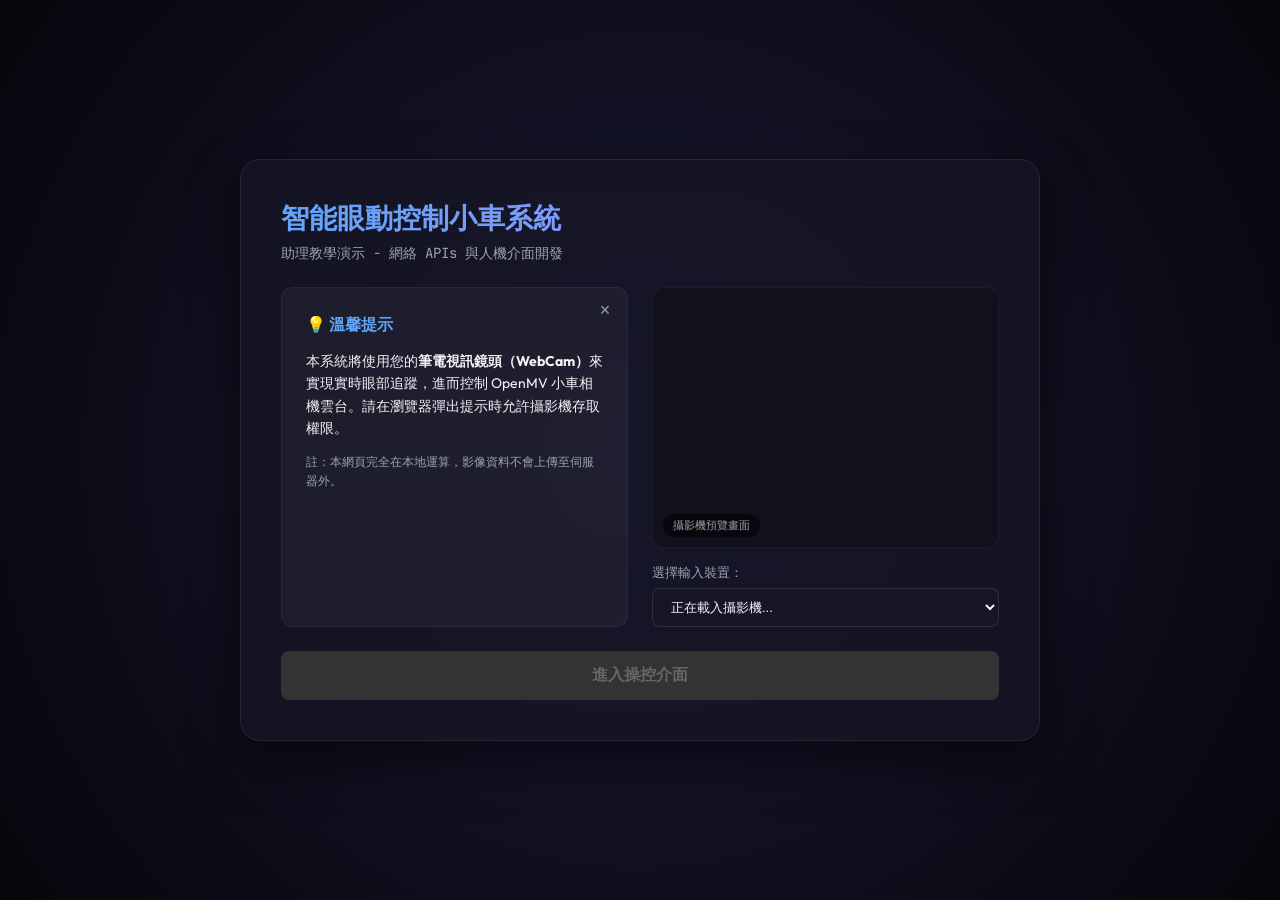
==== static/index.html @ 194fccb5 "Initial commit: eyetrack-openmv" ====
<!DOCTYPE html>
<html lang="zh-TW">
<head>
  <meta charset="utf-8" />
  <meta name="viewport" content="width=device-width, initial-scale=1.0, viewport-fit=cover" />
  <title>OpenMV 小車眼動與遙控介面</title>
  <link rel="preconnect" href="https://fonts.googleapis.com" />
  <link rel="preconnect" href="https://fonts.gstatic.com" crossorigin />
  <link href="https://fonts.googleapis.com/css2?family=Outfit:wght@300;400;500;600;700&family=JetBrains+Mono:wght@400;500&display=swap" rel="stylesheet" />
  <link rel="stylesheet" href="/static/styles.css?v=car" />
</head>
<body>

  <!-- 1. 溫馨提示與 Webcam 設定頁面 (隱式校準第 1 階段) -->
  <div id="welcome-screen" class="welcome-overlay">
    <div class="welcome-card">
      <div class="welcome-header">
        <h2>智能眼動控制小車系統</h2>
        <p class="subtitle">助理教學演示 - 網絡 APIs 與人機介面開發</p>
      </div>

      <div class="welcome-body">
        <!-- 溫馨提示區 -->
        <div class="welcome-info-box" id="tip-box">
          <button id="btn-close-tip" class="stealth-close" title="關閉提示">×</button>
          <h3>💡 溫馨提示</h3>
          <p>本系統將使用您的<strong>筆電視訊鏡頭（WebCam）</strong>來實現實時眼部追蹤，進而控制 OpenMV 小車相機雲台。請在瀏覽器彈出提示時允許攝影機存取權限。</p>
          <p class="hint">註：本網頁完全在本地運算，影像資料不會上傳至伺服器外。</p>
        </div>

        <!-- Google Meet 風格的 Webcam 設定與預覽 -->
        <div class="webcam-config-panel">
          <div class="webcam-preview-container">
            <video id="webcam-preview" autoplay playsinline muted></video>
            <canvas id="capture-canvas" width="640" height="480" hidden></canvas>
            <div class="webcam-preview-overlay">
              <span>攝影機預覽畫面</span>
            </div>
          </div>
          <div class="webcam-controls">
            <label for="camera-select">選擇輸入裝置：</label>
            <select id="camera-select" class="custom-select">
              <option value="">正在載入攝影機...</option>
            </select>
          </div>
        </div>
      </div>

      <div class="welcome-footer">
        <button id="btn-enter-system" class="btn-primary-glow" disabled>進入操控介面</button>
      </div>
    </div>
  </div>

  <!-- 2. 主操控畫面 (隱式校準第 2 階段 + 小車遙控) -->
  <div id="main-container" class="main-layout hidden">
    
    <!-- 中央主畫面：OpenMV 影像串流與左右控制區 -->
    <div class="central-view">
      <img id="openmv-feed" src="/video_feed" alt="OpenMV 影像串流" />
      <div id="feed-fallback" class="feed-placeholder">
        <svg viewBox="0 0 24 24" width="48" height="48" fill="none" stroke="currentColor" stroke-width="1.5">
          <path d="M23 19a2 2 0 0 1-2 2H3a2 2 0 0 1-2-2V8a2 2 0 0 1 2-2h4l2-3h6l2 3h4a2 2 0 0 1 2 2z"/>
          <circle cx="12" cy="13" r="4"/>
        </svg>
        <span>正在等待開發板影像串流 (192.168.50.200) ...</span>
      </div>

      <!-- 曝光聚焦中心標記 (注視 3 秒對焦) -->
      <div id="focus-reticle" class="focus-marker hidden"></div>

      <!-- 左側眼動觸發區域 (15% 寬度) -->
      <div id="left-trigger-zone" class="gaze-zone left">
        <div class="zone-overlay-text">左看鏡頭左轉</div>
      </div>

      <!-- 右側眼動觸發區域 (15% 寬度) -->
      <div id="right-trigger-zone" class="gaze-zone right">
        <div class="zone-overlay-text">右看鏡頭右轉</div>
      </div>
    </div>

    <!-- 浮動教學與控制面板 (隱式校準點 3-9) -->

    <!-- [點 3] 左上：眼動設定面板 -->
    <div id="widget-top-left" class="floating-widget top-left">
      <button class="widget-close" data-point-idx="2">×</button>
      <h4>⚙️ 眼動設定</h4>
      <div class="widget-content">
        <label class="switch-container">
          <input type="checkbox" id="chk-show-cursor" checked />
          <span class="switch-label">顯示眼動游標</span>
        </label>
        <label class="switch-container">
          <input type="checkbox" id="chk-simulate-mouse" />
          <span class="switch-label">使用滑鼠模擬眼動</span>
        </label>
      </div>
    </div>

    <!-- [點 4] 右上：操作教學說明 -->
    <div id="widget-top-right" class="floating-widget top-right">
      <button class="widget-close" data-point-idx="3">×</button>
      <h4>⌨️ 小車手動操控說明</h4>
      <div class="widget-content">
        <p>請使用鍵盤進行移動控制：</p>
        <ul>
          <li><strong>W / S</strong> : 前進 / 後退</li>
          <li><strong>A / D</strong> : 左自轉 / 右自轉</li>
          <li><strong>Shift (按住)</strong> : 加速衝刺 (0.4 &rarr; 0.8)</li>
          <li>放開按鍵即自動煞車停止</li>
        </ul>
      </div>
    </div>

    <!-- [點 5] 左下：開發板連線狀態 -->
    <div id="widget-bottom-left" class="floating-widget bottom-left">
      <button class="widget-close" data-point-idx="4">×</button>
      <h4>📡 開發板連線狀態</h4>
      <div class="widget-content status-line">
        <span class="status-indicator offline" id="board-indicator"></span>
        <span id="board-status-text">連線檢查中...</span>
      </div>
    </div>

    <!-- [點 6] 右下：系統控制日誌 -->
    <div id="widget-bottom-right" class="floating-widget bottom-right">
      <button class="widget-close" data-point-idx="5">×</button>
      <h4>📋 系統控制日誌</h4>
      <div class="widget-content">
        <div class="log-console" id="log-box">載入日誌中...</div>
      </div>
    </div>

    <!-- [點 7] 左中：左轉觸發提示 -->
    <div id="widget-mid-left" class="floating-widget mid-left text-bubble">
      <button class="widget-close" data-point-idx="6">×</button>
      <div class="bubble-text">💡 提示：注視畫面的<strong>最左側區域</strong>，可直接遙控相機鏡頭向左旋轉。</div>
    </div>

    <!-- [點 8] 右中：右轉觸發提示 -->
    <div id="widget-mid-right" class="floating-widget mid-right text-bubble">
      <button class="widget-close" data-point-idx="7">×</button>
      <div class="bubble-text">💡 提示：注視畫面的<strong>最右側區域</strong>，可直接遙控相機鏡頭向右旋轉。</div>
    </div>

    <!-- [點 9] 中央：曝光對焦提示 -->
    <div id="widget-center" class="floating-widget center-widget text-bubble">
      <button class="widget-close" data-point-idx="8">×</button>
      <div class="bubble-text">🎯 提示：盯住畫面任何位置 <strong>3 秒</strong>，可發送 API 要求相機對該區進行自動曝光對焦。</div>
    </div>

    <!-- 眼動注視點游標 -->
    <div id="gaze-cursor" class="gaze-dot hidden"></div>

  </div>

  <!-- 3. 校準與同步中遮罩 (隱藏微調時的等待) -->
  <div id="loading-overlay" class="loading-overlay hidden">
    <div class="loading-box">
      <div class="spinner"></div>
      <h3 id="loading-title">正在連線至 OpenMV 開發板...</h3>
      <p id="loading-desc">請稍候，正在同步小車通訊資料與微調模型參數...</p>
    </div>
  </div>

  <!-- 連接 JavaScript 控制邏輯 -->
  <script src="/static/app.js?v=car"></script>
</body>
</html>
---- static/styles.css ----
/* Modern Theme Variables & Reset */
:root {
  --bg-dark: #0a0a14;
  --bg-card: rgba(22, 22, 38, 0.7);
  --bg-card-border: rgba(255, 255, 255, 0.08);
  --accent-blue: #3b82f6;
  --accent-purple: #8b5cf6;
  --accent-glow: rgba(59, 130, 246, 0.4);
  --text-main: #f3f4f6;
  --text-muted: #9ca3af;
  --success: #10b981;
  --danger: #ef4444;
  
  --radius-md: 12px;
  --radius-lg: 20px;
  --font-display: 'Outfit', sans-serif;
  --font-mono: 'JetBrains Mono', monospace;
}

* {
  box-sizing: border-box;
  margin: 0;
  padding: 0;
  user-select: none;
}

body {
  background-color: var(--bg-dark);
  color: var(--text-main);
  font-family: var(--font-display);
  overflow: hidden;
  height: 100vh;
  width: 100vw;
}

/* ==========================================================================
   Welcome Overlay & Setup (Google Meet Style)
   ========================================================================== */
.welcome-overlay {
  position: fixed;
  top: 0;
  left: 0;
  width: 100vw;
  height: 100vh;
  background: radial-gradient(circle at center, #1b1b36 0%, #06060c 100%);
  display: flex;
  justify-content: center;
  align-items: center;
  z-index: 9999;
  transition: opacity 0.5s ease;
}

.welcome-card {
  width: 90%;
  max-width: 800px;
  background: var(--bg-card);
  border: 1px solid var(--bg-card-border);
  backdrop-filter: blur(16px);
  border-radius: var(--radius-lg);
  padding: 40px;
  box-shadow: 0 20px 50px rgba(0, 0, 0, 0.5);
  display: flex;
  flex-direction: column;
  gap: 24px;
}

.welcome-header h2 {
  font-size: 28px;
  font-weight: 700;
  background: linear-gradient(135deg, #60a5fa 0%, #a78bfa 100%);
  -webkit-background-clip: text;
  -webkit-text-fill-color: transparent;
  margin-bottom: 6px;
}

.welcome-header .subtitle {
  font-size: 14px;
  color: var(--text-muted);
  font-family: var(--font-mono);
}

.welcome-body {
  display: grid;
  grid-template-columns: 1fr 1fr;
  gap: 24px;
}

.welcome-info-box {
  position: relative;
  background: rgba(255, 255, 255, 0.04);
  border: 1px solid rgba(255, 255, 255, 0.05);
  border-radius: var(--radius-md);
  padding: 24px;
  display: flex;
  flex-direction: column;
  gap: 12px;
  font-size: 14px;
  line-height: 1.6;
}

.welcome-info-box h3 {
  font-size: 16px;
  color: #60a5fa;
}

.welcome-info-box .hint {
  color: var(--text-muted);
  font-size: 12px;
}

/* Stealth Close Button */
.stealth-close {
  position: absolute;
  top: 10px;
  right: 10px;
  background: none;
  border: none;
  color: var(--text-muted);
  font-size: 18px;
  width: 24px;
  height: 24px;
  min-height: auto;
  border-radius: 50%;
  cursor: pointer;
  display: flex;
  align-items: center;
  justify-content: center;
  transition: all 0.2s;
}
.stealth-close:hover {
  background: rgba(255, 255, 255, 0.1);
  color: #fff;
}

/* WebCam Setup */
.webcam-config-panel {
  display: flex;
  flex-direction: column;
  gap: 16px;
}

.webcam-preview-container {
  position: relative;
  width: 100%;
  aspect-ratio: 4/3;
  background: #11111e;
  border-radius: var(--radius-md);
  overflow: hidden;
  border: 1px solid rgba(255, 255, 255, 0.05);
}

.webcam-preview-container video {
  width: 100%;
  height: 100%;
  object-fit: cover;
  transform: scaleX(-1); /* mirror */
}

.webcam-preview-overlay {
  position: absolute;
  bottom: 10px;
  left: 10px;
  background: rgba(0, 0, 0, 0.6);
  padding: 4px 10px;
  border-radius: 20px;
  font-size: 11px;
  color: var(--text-muted);
}

.webcam-controls label {
  font-size: 13px;
  color: var(--text-muted);
  margin-bottom: 6px;
  display: block;
}

.custom-select {
  width: 100%;
  background: #161626;
  border: 1px solid rgba(255, 255, 255, 0.1);
  color: var(--text-main);
  padding: 10px 14px;
  border-radius: 8px;
  font-size: 13px;
  outline: none;
  cursor: pointer;
}

/* Glowing Buttons */
.btn-primary-glow {
  width: 100%;
  padding: 14px;
  background: linear-gradient(135deg, var(--accent-blue) 0%, var(--accent-purple) 100%);
  border: none;
  border-radius: 8px;
  color: #fff;
  font-weight: 600;
  font-size: 16px;
  cursor: pointer;
  box-shadow: 0 0 15px var(--accent-glow);
  transition: all 0.3s ease;
}

.btn-primary-glow:hover:not(:disabled) {
  transform: translateY(-2px);
  box-shadow: 0 0 25px var(--accent-glow);
}

.btn-primary-glow:disabled {
  background: #333;
  color: #666;
  box-shadow: none;
  cursor: not-allowed;
}

/* ==========================================================================
   Main Layout & Control Panel
   ========================================================================== */
.main-layout {
  position: relative;
  width: 100vw;
  height: 100vh;
  background-color: var(--bg-dark);
}

/* Central view wrapper for video feed */
.central-view {
  position: absolute;
  top: 5%;
  left: 15%;
  width: 70%;
  height: 90%;
  background: #11111e;
  border: 2px solid rgba(59, 130, 246, 0.15);
  border-radius: var(--radius-lg);
  overflow: hidden;
  display: flex;
  justify-content: center;
  align-items: center;
  box-shadow: 0 15px 35px rgba(0, 0, 0, 0.6);
}

.central-view img {
  width: 100%;
  height: 100%;
  object-fit: contain;
}

.feed-placeholder {
  position: absolute;
  display: flex;
  flex-direction: column;
  align-items: center;
  gap: 16px;
  color: var(--text-muted);
  text-align: center;
  font-size: 14px;
}

.feed-placeholder svg {
  animation: pulse 2s infinite;
}

@keyframes pulse {
  0% { opacity: 0.4; }
  50% { opacity: 1; }
  100% { opacity: 0.4; }
}

/* Exposure Reticle */
.focus-marker {
  position: absolute;
  width: 60px;
  height: 60px;
  border: 2px dashed #60a5fa;
  border-radius: 50%;
  transform: translate(-50%, -50%);
  animation: spin-pulse 2s linear infinite;
  pointer-events: none;
  z-index: 10;
}

@keyframes spin-pulse {
  0% { transform: translate(-50%, -50%) rotate(0deg) scale(0.9); opacity: 0.8; }
  50% { transform: translate(-50%, -50%) rotate(180deg) scale(1.1); opacity: 1; }
  100% { transform: translate(-50%, -50%) rotate(360deg) scale(0.9); opacity: 0.8; }
}

/* Gaze Zones (Transparent Left/Right controls) */
.gaze-zone {
  position: absolute;
  top: 0;
  width: 15%;
  height: 100%;
  background: linear-gradient(to right, rgba(255, 255, 255, 0.0), rgba(255, 255, 255, 0.0));
  display: flex;
  align-items: center;
  justify-content: center;
  transition: all 0.3s;
  cursor: pointer;
  z-index: 5;
}

.gaze-zone.left {
  left: 0;
  border-right: 1px dashed rgba(255, 255, 255, 0.03);
}

.gaze-zone.right {
  right: 0;
  border-left: 1px dashed rgba(255, 255, 255, 0.03);
}

.gaze-zone:hover, .gaze-zone.active-gaze {
  background: rgba(59, 130, 246, 0.05);
}

.gaze-zone.left:hover, .gaze-zone.left.active-gaze {
  background: linear-gradient(to right, rgba(59, 130, 246, 0.08), rgba(59, 130, 246, 0.0));
}

.gaze-zone.right:hover, .gaze-zone.right.active-gaze {
  background: linear-gradient(to left, rgba(59, 130, 246, 0.08), rgba(59, 130, 246, 0.0));
}

.zone-overlay-text {
  color: rgba(255, 255, 255, 0.15);
  font-size: 16px;
  font-weight: 500;
  writing-mode: vertical-rl;
  text-orientation: mixed;
  letter-spacing: 4px;
  transition: color 0.3s;
}

.gaze-zone:hover .zone-overlay-text, .gaze-zone.active-gaze .zone-overlay-text {
  color: var(--accent-blue);
  text-shadow: 0 0 10px rgba(59, 130, 246, 0.5);
}

/* ==========================================================================
   Floating Widgets (Stealth Calibration Cards)
   ========================================================================== */
.floating-widget {
  position: absolute;
  background: var(--bg-card);
  border: 1px solid var(--bg-card-border);
  backdrop-filter: blur(12px);
  border-radius: var(--radius-md);
  padding: 16px;
  box-shadow: 0 10px 25px rgba(0, 0, 0, 0.4);
  z-index: 100;
  transition: all 0.3s cubic-bezier(0.25, 0.8, 0.25, 1);
}

.floating-widget h4 {
  font-size: 13px;
  color: #60a5fa;
  margin-bottom: 8px;
  font-weight: 600;
  letter-spacing: 0.5px;
}

.floating-widget .widget-close {
  position: absolute;
  top: 8px;
  right: 8px;
  background: none;
  border: none;
  color: var(--text-muted);
  font-size: 16px;
  cursor: pointer;
  width: 20px;
  height: 20px;
  min-height: auto;
  border-radius: 50%;
  display: flex;
  align-items: center;
  justify-content: center;
  transition: all 0.2s;
}
.floating-widget .widget-close:hover {
  background: rgba(255, 255, 255, 0.1);
  color: #fff;
}

/* Layout Coordinates for Widgets */
.top-left {
  top: 20px;
  left: 20px;
  width: 220px;
}

.top-right {
  top: 20px;
  right: 20px;
  width: 260px;
}

.bottom-left {
  bottom: 20px;
  left: 20px;
  width: 220px;
}

.bottom-right {
  bottom: 20px;
  right: 20px;
  width: 260px;
}

.mid-left {
  top: 45%;
  left: 20px;
  width: 200px;
}

.mid-right {
  top: 45%;
  right: 20px;
  width: 200px;
}

.center-widget {
  top: 45%;
  left: 50%;
  transform: translateX(-50%);
  width: 280px;
}

/* Widget Content Styles */
.widget-content {
  font-size: 12px;
  line-height: 1.5;
  color: #d1d5db;
}

.widget-content ul {
  padding-left: 16px;
  margin-top: 6px;
}

.switch-container {
  display: flex;
  align-items: center;
  gap: 8px;
  margin-top: 8px;
  cursor: pointer;
}

.switch-container input {
  cursor: pointer;
}

.switch-label {
  font-size: 12px;
}

.status-line {
  display: flex;
  align-items: center;
  gap: 8px;
  font-size: 12px;
}

.status-indicator {
  width: 8px;
  height: 8px;
  border-radius: 50%;
  display: inline-block;
}

.status-indicator.online {
  background-color: var(--success);
  box-shadow: 0 0 8px var(--success);
}

.status-indicator.offline {
  background-color: var(--danger);
  box-shadow: 0 0 8px var(--danger);
}

.log-console {
  height: 80px;
  background: rgba(0, 0, 0, 0.4);
  border-radius: 4px;
  padding: 6px;
  font-family: var(--font-mono);
  font-size: 10px;
  overflow-y: auto;
  white-space: pre-wrap;
  color: #34d399;
}

.text-bubble {
  border: 1px solid rgba(139, 92, 246, 0.2);
  background: rgba(22, 22, 38, 0.9);
}

.text-bubble h4 {
  color: #c084fc;
}

.bubble-text {
  font-size: 12px;
  color: #e9d5ff;
}

/* Hidden Utility class */
.hidden {
  display: none !important;
  opacity: 0;
  pointer-events: none;
}

/* ==========================================================================
   Gaze Cursor & UI Indicators
   ========================================================================== */
.gaze-dot {
  position: absolute;
  width: 20px;
  height: 20px;
  border: 2px solid #ef4444;
  background-color: rgba(239, 68, 68, 0.15);
  border-radius: 50%;
  transform: translate(-50%, -50%);
  pointer-events: none;
  z-index: 9999;
  box-shadow: 0 0 10px rgba(239, 68, 68, 0.5);
  transition: width 0.1s, height 0.1s;
}

.gaze-dot.active-trigger {
  width: 30px;
  height: 30px;
  border-color: #3b82f6;
  background-color: rgba(59, 130, 246, 0.2);
  box-shadow: 0 0 15px rgba(59, 130, 246, 0.8);
}

/* ==========================================================================
   Loading & Sync Overlay
   ========================================================================== */
.loading-overlay {
  position: fixed;
  top: 0;
  left: 0;
  width: 100vw;
  height: 100vh;
  background: rgba(10, 10, 20, 0.85);
  backdrop-filter: blur(12px);
  display: flex;
  justify-content: center;
  align-items: center;
  z-index: 99999;
}

.loading-box {
  background: var(--bg-card);
  border: 1px solid var(--bg-card-border);
  padding: 30px 50px;
  border-radius: var(--radius-lg);
  box-shadow: 0 20px 40px rgba(0, 0, 0, 0.5);
  text-align: center;
  display: flex;
  flex-direction: column;
  align-items: center;
  gap: 16px;
}

.loading-box h3 {
  font-size: 20px;
  font-weight: 600;
  color: #60a5fa;
}

.loading-box p {
  font-size: 13px;
  color: var(--text-muted);
}

.spinner {
  width: 40px;
  height: 40px;
  border: 3px solid rgba(255, 255, 255, 0.1);
  border-radius: 50%;
  border-top-color: var(--accent-blue);
  animation: spin 1s ease-in-out infinite;
}

@keyframes spin {
  to { transform: rotate(360deg); }
}
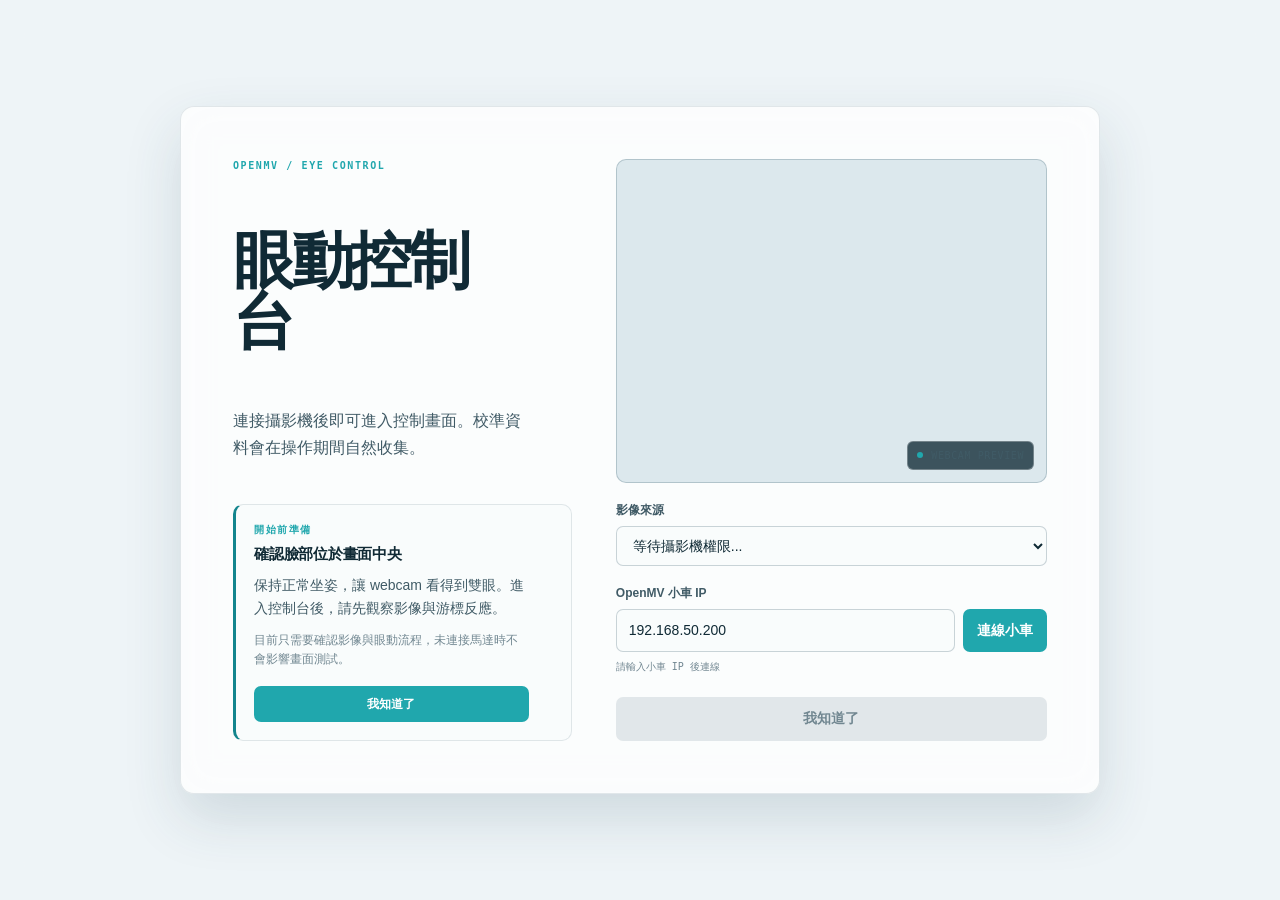
==== commit adb8d59f: "Prepare student-ready eye tracking deployment" ====
--- a/static/index.html
+++ b/static/index.html
@@ -1,170 +1,270 @@
 <!DOCTYPE html>
-<html lang="zh-TW">
+<html lang="zh-Hant-TW">
 <head>
   <meta charset="utf-8" />
   <meta name="viewport" content="width=device-width, initial-scale=1.0, viewport-fit=cover" />
-  <title>OpenMV 小車眼動與遙控介面</title>
-  <link rel="preconnect" href="https://fonts.googleapis.com" />
-  <link rel="preconnect" href="https://fonts.gstatic.com" crossorigin />
-  <link href="https://fonts.googleapis.com/css2?family=Outfit:wght@300;400;500;600;700&family=JetBrains+Mono:wght@400;500&display=swap" rel="stylesheet" />
-  <link rel="stylesheet" href="/static/styles.css?v=car" />
+  <meta name="theme-color" content="#f4f8fb" />
+  <title>OpenMV 眼動控制台</title>
+  <link rel="stylesheet" href="/static/styles.css?v=console-13" />
 </head>
 <body>
-
-  <!-- 1. 溫馨提示與 Webcam 設定頁面 (隱式校準第 1 階段) -->
   <div id="welcome-screen" class="welcome-overlay">
-    <div class="welcome-card">
-      <div class="welcome-header">
-        <h2>智能眼動控制小車系統</h2>
-        <p class="subtitle">助理教學演示 - 網絡 APIs 與人機介面開發</p>
-      </div>
-
-      <div class="welcome-body">
-        <!-- 溫馨提示區 -->
+    <section class="welcome-card" aria-labelledby="welcome-title">
+      <div class="welcome-copy">
+        <p class="eyebrow">OPENMV / EYE CONTROL</p>
+        <h1 id="welcome-title">眼動控制台</h1>
+        <p class="welcome-lede">連接攝影機後即可進入控制畫面。校準資料會在操作期間自然收集。</p>
+
         <div class="welcome-info-box" id="tip-box">
-          <button id="btn-close-tip" class="stealth-close" title="關閉提示">×</button>
-          <h3>💡 溫馨提示</h3>
-          <p>本系統將使用您的<strong>筆電視訊鏡頭（WebCam）</strong>來實現實時眼部追蹤，進而控制 OpenMV 小車相機雲台。請在瀏覽器彈出提示時允許攝影機存取權限。</p>
-          <p class="hint">註：本網頁完全在本地運算，影像資料不會上傳至伺服器外。</p>
-        </div>
-
-        <!-- Google Meet 風格的 Webcam 設定與預覽 -->
-        <div class="webcam-config-panel">
-          <div class="webcam-preview-container">
-            <video id="webcam-preview" autoplay playsinline muted></video>
-            <canvas id="capture-canvas" width="640" height="480" hidden></canvas>
-            <div class="webcam-preview-overlay">
-              <span>攝影機預覽畫面</span>
-            </div>
-          </div>
-          <div class="webcam-controls">
-            <label for="camera-select">選擇輸入裝置：</label>
-            <select id="camera-select" class="custom-select">
-              <option value="">正在載入攝影機...</option>
-            </select>
-          </div>
-        </div>
-      </div>
-
-      <div class="welcome-footer">
-        <button id="btn-enter-system" class="btn-primary-glow" disabled>進入操控介面</button>
-      </div>
+          <p class="panel-kicker">開始前準備</p>
+          <h2>確認臉部位於畫面中央</h2>
+          <p>保持正常坐姿，讓 webcam 看得到雙眼。進入控制台後，請先觀察影像與游標反應。</p>
+          <p class="hint">目前只需要確認影像與眼動流程，未連接馬達時不會影響畫面測試。</p>
+          <button id="btn-close-tip" class="acknowledge-button" type="button">我知道了</button>
+        </div>
+      </div>
+
+      <div class="webcam-config-panel">
+        <div class="webcam-preview-container">
+          <video id="webcam-preview" autoplay playsinline muted></video>
+          <canvas id="capture-canvas" width="640" height="480" hidden></canvas>
+          <div class="webcam-preview-overlay">
+            <span class="live-mark" aria-hidden="true"></span>
+            <span>WEBCAM PREVIEW</span>
+          </div>
+        </div>
+
+        <div class="webcam-controls">
+          <label for="camera-select">影像來源</label>
+          <select id="camera-select" class="custom-select">
+            <option value="">等待攝影機權限...</option>
+          </select>
+        </div>
+
+        <div class="openmv-ip-controls">
+          <label class="openmv-ip-label" for="openmv-ip">OpenMV 小車 IP</label>
+          <div class="openmv-ip-row">
+            <input id="openmv-ip" class="openmv-ip-input" type="text" inputmode="decimal"
+                   value="192.168.50.200" placeholder="192.168.50.200" autocomplete="off" />
+            <button id="btn-connect-openmv" class="openmv-connect-button" type="button">連線小車</button>
+          </div>
+          <p id="openmv-ip-status" class="control-readout">請輸入小車 IP 後連線</p>
+        </div>
+
+        <div class="welcome-footer">
+          <button id="btn-enter-system" class="btn-primary" type="button" disabled>我知道了</button>
+        </div>
+      </div>
+    </section>
+  </div>
+
+  <div id="main-container" class="main-layout hidden">
+    <main class="console-stage">
+      <span id="log-box" class="sr-only" aria-live="polite">系統初始化中...</span>
+
+      <section id="visual-settings-panel" class="floating-control-panel control-panel-top-left" aria-label="眼動可視化設定">
+        <p class="panel-kicker">眼動可視化設定（預設開啟）</p>
+        <label class="control-switch">
+          <input type="checkbox" id="chk-show-cursor" checked />
+          <span>顯示眼動游標</span>
+        </label>
+        <label class="control-switch">
+          <input type="checkbox" id="chk-simulate-mouse" />
+          <span>滑鼠模擬（測試）</span>
+        </label>
+        <label class="control-switch">
+          <input type="checkbox" id="chk-enable-diagonal" />
+          <span>斜向 4 方向</span>
+        </label>
+        <label class="control-switch">
+          <input type="checkbox" id="chk-enable-shift" />
+          <span>Shift 速度參數</span>
+        </label>
+      </section>
+
+      <section id="keyboard-panel" class="floating-control-panel control-panel-top-right" aria-label="WASD 虛擬鍵盤">
+        <button id="btn-api-reference" class="api-help-button" type="button"
+                aria-label="查看控制 API" aria-haspopup="dialog">?</button>
+        <p class="panel-kicker">操作輸入</p>
+        <h2>WASD 虛擬鍵盤</h2>
+        <div class="virtual-keyboard" aria-label="即時按鍵狀態">
+          <kbd class="virtual-key key-w" data-key="w">W</kbd>
+          <div class="virtual-key-row">
+            <kbd class="virtual-key" data-key="a">A</kbd>
+            <kbd class="virtual-key" data-key="s">S</kbd>
+            <kbd class="virtual-key" data-key="d">D</kbd>
+          </div>
+          <kbd class="virtual-key key-shift" data-key="shift">Shift</kbd>
+        </div>
+        <p id="keyboard-state" class="control-readout">等待鍵盤輸入</p>
+      </section>
+
+      <section class="central-view" aria-label="OpenMV 即時影像">
+        <div class="console-triad">
+          <div id="left-trigger-zone" class="gaze-zone left">
+            <span class="zone-overlay-text">眼動左側</span>
+          </div>
+
+          <div class="feed-canvas">
+            <img id="openmv-feed" src="/video_feed" alt="OpenMV 即時影像" />
+            <div id="feed-fallback" class="feed-placeholder">
+              <strong>等待 OpenMV 影像</strong>
+              <span>請確認板端已連線至 192.168.50.200</span>
+            </div>
+            <div id="focus-reticle" class="focus-marker hidden" aria-hidden="true"></div>
+          </div>
+
+          <div id="right-trigger-zone" class="gaze-zone right">
+            <span class="zone-overlay-text">眼動右側</span>
+          </div>
+        </div>
+      </section>
+
+      <section id="board-status-panel" class="floating-control-panel control-panel-bottom-left" aria-label="OpenMV 連線狀態">
+        <p class="panel-kicker">硬體狀態</p>
+        <div class="status-line">
+          <span class="status-indicator offline" id="board-indicator"></span>
+          <span id="board-status-text" class="status-copy">檢查 OpenMV 連線...</span>
+        </div>
+      </section>
+
+      <section id="angle-panel" class="floating-control-panel angle-panel control-panel-bottom-right" aria-label="車體與鏡頭夾角">
+        <p class="panel-kicker">車體／鏡頭夾角</p>
+        <div class="angle-viewport" aria-hidden="true">
+          <span class="angle-line vehicle-line"></span>
+          <span id="camera-angle-line" class="angle-line camera-line"></span>
+          <span class="angle-origin"></span>
+          <span class="angle-label vehicle-label">車體</span>
+          <span class="angle-label camera-label">鏡頭</span>
+          <span id="angle-value" class="angle-value">0°</span>
+        </div>
+        <p class="control-readout">俯視方向預覽</p>
+      </section>
+
+      <div id="calibration-layer" class="calibration-layer hidden" aria-live="polite">
+        <div class="calibration-scrim" aria-hidden="true"></div>
+
+        <section id="widget-top-left" class="floating-widget calibration-prompt target-top-left hidden">
+          <p class="panel-kicker">眼動可視化設定</p>
+          <h2>眼動可視化設定（預設開啟）</h2>
+          <p class="prompt-copy">設定區固定浮動在左上角，其他畫面會暫時以灰色遮罩降低干擾。</p>
+          <button class="widget-close acknowledge-button" type="button" data-point-idx="3">我知道了</button>
+        </section>
+
+        <section id="widget-top-right" class="floating-widget calibration-prompt target-top-right hidden">
+          <p class="panel-kicker">WASD 虛擬鍵盤</p>
+          <h2>即時顯示按鍵狀態</h2>
+          <div class="shortcut-list">
+            <div><strong>W / S</strong><span>前進 / 後退</span></div>
+            <div><strong>A / D</strong><span>左轉 / 右轉</span></div>
+            <div><strong>Shift</strong><span>加速</span></div>
+          </div>
+          <p class="prompt-copy">按下實體鍵盤時，右上角會即時亮起對應按鍵。</p>
+          <button class="widget-close acknowledge-button" type="button" data-point-idx="4">我知道了</button>
+        </section>
+
+        <section id="widget-bottom-left" class="floating-widget calibration-prompt target-bottom-left hidden">
+          <p class="panel-kicker">硬體狀態</p>
+          <h2>確認 OpenMV 連線</h2>
+          <p class="prompt-copy">連線狀態固定顯示在左下角。尚未收到影像時，中央串流會保留等待提示。</p>
+          <button class="widget-close acknowledge-button" type="button" data-point-idx="5">我知道了</button>
+        </section>
+
+        <section id="widget-bottom-right" class="floating-widget calibration-prompt target-bottom-right hidden">
+          <p class="panel-kicker">車體／鏡頭夾角</p>
+          <h2>確認俯視方向預覽</h2>
+          <p class="prompt-copy">右下角以兩條方向線顯示車體正面與目前鏡頭方向，並同步標出夾角。</p>
+          <button class="widget-close acknowledge-button" type="button" data-point-idx="6">我知道了</button>
+        </section>
+
+        <section id="widget-mid-left" class="floating-widget calibration-prompt text-bubble target-mid-left hidden">
+          <p class="panel-kicker">凝視左側</p>
+          <p class="bubble-text">凝視畫面左側時，攝影機會向左轉動。</p>
+          <button class="widget-close acknowledge-button" type="button" data-point-idx="7">我知道了</button>
+        </section>
+
+        <section id="widget-mid-right" class="floating-widget calibration-prompt text-bubble target-mid-right hidden">
+          <p class="panel-kicker">凝視右側</p>
+          <p class="bubble-text">凝視畫面右側時，攝影機會向右轉動。</p>
+          <button class="widget-close acknowledge-button" type="button" data-point-idx="8">我知道了</button>
+        </section>
+
+        <section id="widget-center" class="floating-widget calibration-prompt text-bubble target-center hidden">
+          <p class="panel-kicker">個人化校準</p>
+          <h2>先完成個人化校準</h2>
+          <p class="bubble-text">這是進入其他提示前的第一個步驟。按下「我知道了」時會立即拍照並記錄目前畫面區域。</p>
+          <button class="widget-close acknowledge-button" type="button" data-point-idx="2">我知道了</button>
+        </section>
+      </div>
+
+      <div id="gaze-cursor" class="gaze-dot hidden" aria-hidden="true"></div>
+    </main>
+  </div>
+
+  <div id="api-reference-modal" class="api-reference-modal hidden" role="dialog"
+       aria-modal="true" aria-labelledby="api-reference-title">
+    <section class="api-reference-card">
+      <header class="api-reference-header">
+        <div>
+          <p class="panel-kicker">CONTROL API</p>
+          <h2 id="api-reference-title">目前啟用的控制 API</h2>
+          <p id="api-reference-summary" class="api-reference-summary"></p>
+        </div>
+        <button id="btn-close-api-reference" class="api-reference-close" type="button"
+                aria-label="關閉 API 說明">關閉</button>
+      </header>
+
+      <div class="api-reference-body">
+        <div id="api-reference-grid" class="api-reference-grid"></div>
+        <div id="api-speed-example" class="api-speed-example hidden">
+          <strong>Shift + W</strong>
+          <code>GET /api/forward?speed=true</code>
+          <span><code>true</code> 只代表「使用加速速度」，實際速度由板端決定。</span>
+          <div class="day4-speed-example">
+            <p><code>day4_wifi.py</code> 可以依照下面三個位置修改：</p>
+
+            <div class="day4-example-step">
+              <strong>設定加速速度 <small>放在區塊 3</small></strong>
+              <pre><code>DRIVE_SPEED = 0.3
+DRIVE_SPEED_UP = 0.6  # 學生自行調整</code></pre>
+            </div>
+
+            <div class="day4-example-step">
+              <strong>讓方向函式使用 speed <small>修改區塊 4</small></strong>
+              <pre><code>def handle_api(path, speed):
+    if path == "/api/forward":
+        servo.set_speed(speed, speed)
+        return "forward"
+
+# backward、left、right 也把 DRIVE_SPEED 改成 speed</code></pre>
+            </div>
+
+            <div class="day4-example-step">
+              <strong>判斷是否按住 Shift <small>修改區塊 5</small></strong>
+              <pre><code>url = request.split(" ")[1]
+path = url.split("?")[0]
+
+speed = DRIVE_SPEED
+if "?speed=true" in url:
+    speed = DRIVE_SPEED_UP
+
+command = handle_api(path, speed)</code></pre>
+            </div>
+          </div>
+        </div>
+        <p class="api-reference-note">這些路徑會由電腦端轉送到 OpenMV。斜向與速度功能需由學員在開發板端完成。</p>
+      </div>
+    </section>
+  </div>
+
+  <div id="loading-overlay" class="loading-overlay hidden" role="status" aria-live="polite">
+    <div class="loading-box">
+      <div class="spinner" aria-hidden="true"></div>
+      <h2 id="loading-title">正在進行個人化微調</h2>
+      <p id="loading-desc">請稍候，系統正在整理剛才收集的影像。</p>
     </div>
   </div>
 
-  <!-- 2. 主操控畫面 (隱式校準第 2 階段 + 小車遙控) -->
-  <div id="main-container" class="main-layout hidden">
-    
-    <!-- 中央主畫面：OpenMV 影像串流與左右控制區 -->
-    <div class="central-view">
-      <img id="openmv-feed" src="/video_feed" alt="OpenMV 影像串流" />
-      <div id="feed-fallback" class="feed-placeholder">
-        <svg viewBox="0 0 24 24" width="48" height="48" fill="none" stroke="currentColor" stroke-width="1.5">
-          <path d="M23 19a2 2 0 0 1-2 2H3a2 2 0 0 1-2-2V8a2 2 0 0 1 2-2h4l2-3h6l2 3h4a2 2 0 0 1 2 2z"/>
-          <circle cx="12" cy="13" r="4"/>
-        </svg>
-        <span>正在等待開發板影像串流 (192.168.50.200) ...</span>
-      </div>
-
-      <!-- 曝光聚焦中心標記 (注視 3 秒對焦) -->
-      <div id="focus-reticle" class="focus-marker hidden"></div>
-
-      <!-- 左側眼動觸發區域 (15% 寬度) -->
-      <div id="left-trigger-zone" class="gaze-zone left">
-        <div class="zone-overlay-text">左看鏡頭左轉</div>
-      </div>
-
-      <!-- 右側眼動觸發區域 (15% 寬度) -->
-      <div id="right-trigger-zone" class="gaze-zone right">
-        <div class="zone-overlay-text">右看鏡頭右轉</div>
-      </div>
-    </div>
-
-    <!-- 浮動教學與控制面板 (隱式校準點 3-9) -->
-
-    <!-- [點 3] 左上：眼動設定面板 -->
-    <div id="widget-top-left" class="floating-widget top-left">
-      <button class="widget-close" data-point-idx="2">×</button>
-      <h4>⚙️ 眼動設定</h4>
-      <div class="widget-content">
-        <label class="switch-container">
-          <input type="checkbox" id="chk-show-cursor" checked />
-          <span class="switch-label">顯示眼動游標</span>
-        </label>
-        <label class="switch-container">
-          <input type="checkbox" id="chk-simulate-mouse" />
-          <span class="switch-label">使用滑鼠模擬眼動</span>
-        </label>
-      </div>
-    </div>
-
-    <!-- [點 4] 右上：操作教學說明 -->
-    <div id="widget-top-right" class="floating-widget top-right">
-      <button class="widget-close" data-point-idx="3">×</button>
-      <h4>⌨️ 小車手動操控說明</h4>
-      <div class="widget-content">
-        <p>請使用鍵盤進行移動控制：</p>
-        <ul>
-          <li><strong>W / S</strong> : 前進 / 後退</li>
-          <li><strong>A / D</strong> : 左自轉 / 右自轉</li>
-          <li><strong>Shift (按住)</strong> : 加速衝刺 (0.4 &rarr; 0.8)</li>
-          <li>放開按鍵即自動煞車停止</li>
-        </ul>
-      </div>
-    </div>
-
-    <!-- [點 5] 左下：開發板連線狀態 -->
-    <div id="widget-bottom-left" class="floating-widget bottom-left">
-      <button class="widget-close" data-point-idx="4">×</button>
-      <h4>📡 開發板連線狀態</h4>
-      <div class="widget-content status-line">
-        <span class="status-indicator offline" id="board-indicator"></span>
-        <span id="board-status-text">連線檢查中...</span>
-      </div>
-    </div>
-
-    <!-- [點 6] 右下：系統控制日誌 -->
-    <div id="widget-bottom-right" class="floating-widget bottom-right">
-      <button class="widget-close" data-point-idx="5">×</button>
-      <h4>📋 系統控制日誌</h4>
-      <div class="widget-content">
-        <div class="log-console" id="log-box">載入日誌中...</div>
-      </div>
-    </div>
-
-    <!-- [點 7] 左中：左轉觸發提示 -->
-    <div id="widget-mid-left" class="floating-widget mid-left text-bubble">
-      <button class="widget-close" data-point-idx="6">×</button>
-      <div class="bubble-text">💡 提示：注視畫面的<strong>最左側區域</strong>，可直接遙控相機鏡頭向左旋轉。</div>
-    </div>
-
-    <!-- [點 8] 右中：右轉觸發提示 -->
-    <div id="widget-mid-right" class="floating-widget mid-right text-bubble">
-      <button class="widget-close" data-point-idx="7">×</button>
-      <div class="bubble-text">💡 提示：注視畫面的<strong>最右側區域</strong>，可直接遙控相機鏡頭向右旋轉。</div>
-    </div>
-
-    <!-- [點 9] 中央：曝光對焦提示 -->
-    <div id="widget-center" class="floating-widget center-widget text-bubble">
-      <button class="widget-close" data-point-idx="8">×</button>
-      <div class="bubble-text">🎯 提示：盯住畫面任何位置 <strong>3 秒</strong>，可發送 API 要求相機對該區進行自動曝光對焦。</div>
-    </div>
-
-    <!-- 眼動注視點游標 -->
-    <div id="gaze-cursor" class="gaze-dot hidden"></div>
-
-  </div>
-
-  <!-- 3. 校準與同步中遮罩 (隱藏微調時的等待) -->
-  <div id="loading-overlay" class="loading-overlay hidden">
-    <div class="loading-box">
-      <div class="spinner"></div>
-      <h3 id="loading-title">正在連線至 OpenMV 開發板...</h3>
-      <p id="loading-desc">請稍候，正在同步小車通訊資料與微調模型參數...</p>
-    </div>
-  </div>
-
-  <!-- 連接 JavaScript 控制邏輯 -->
-  <script src="/static/app.js?v=car"></script>
+  <script src="/static/app.js?v=console-13"></script>
 </body>
 </html>
--- a/static/styles.css
+++ b/static/styles.css
@@ -1,593 +1,1401 @@
-/* Modern Theme Variables & Reset */
 :root {
-  --bg-dark: #0a0a14;
-  --bg-card: rgba(22, 22, 38, 0.7);
-  --bg-card-border: rgba(255, 255, 255, 0.08);
-  --accent-blue: #3b82f6;
-  --accent-purple: #8b5cf6;
-  --accent-glow: rgba(59, 130, 246, 0.4);
-  --text-main: #f3f4f6;
-  --text-muted: #9ca3af;
-  --success: #10b981;
-  --danger: #ef4444;
-  
-  --radius-md: 12px;
-  --radius-lg: 20px;
-  --font-display: 'Outfit', sans-serif;
-  --font-mono: 'JetBrains Mono', monospace;
+  --bg: #eef4f7;
+  --bg-deep: #dce8ed;
+  --surface: rgba(255, 255, 255, 0.78);
+  --surface-raised: rgba(255, 255, 255, 0.94);
+  --surface-muted: rgba(247, 251, 252, 0.76);
+  --line: rgba(35, 75, 91, 0.12);
+  --line-strong: rgba(35, 75, 91, 0.23);
+  --text: #102a35;
+  --text-soft: #405b66;
+  --muted: #718791;
+  --accent: #20a7ad;
+  --accent-strong: #13858d;
+  --accent-ink: #ffffff;
+  --success: #218c68;
+  --warning: #b77919;
+  --danger: #c8585e;
+  --radius: 10px;
+  --radius-small: 7px;
+  --font-sans: "Segoe UI", "Noto Sans TC", "Microsoft JhengHei", sans-serif;
+  --font-mono: "Cascadia Code", "SFMono-Regular", Consolas, monospace;
+  /* Shared layer scale: content < controls < scrim < spotlight < prompt < modal. */
+  --z-content: 0;
+  --z-controls: 10;
+  --z-cursor: 15;
+  --z-calibration-scrim: 20;
+  --z-calibration-spotlight: 30;
+  --z-calibration-prompt: 40;
+  --z-modal: 60;
+  --z-welcome: 90;
+  --z-loading: 100;
 }
 
 * {
   box-sizing: border-box;
+}
+
+html,
+body {
+  width: 100%;
+  min-height: 100%;
   margin: 0;
+}
+
+body {
+  min-height: 100dvh;
+  overflow: hidden;
+  background: var(--bg);
+  color: var(--text);
+  font-family: var(--font-sans);
+  font-size: 14px;
+  line-height: 1.5;
+}
+
+button,
+select,
+input {
+  font: inherit;
+}
+
+button,
+select,
+input[type="checkbox"] {
+  user-select: none;
+}
+
+button {
+  border: 0;
+}
+
+button:focus-visible,
+select:focus-visible,
+input:focus-visible {
+  outline: 2px solid var(--accent);
+  outline-offset: 2px;
+}
+
+button:active:not(:disabled) {
+  transform: translateY(1px);
+}
+
+[hidden],
+.hidden {
+  display: none !important;
+}
+
+.sr-only {
+  position: absolute;
+  width: 1px;
+  height: 1px;
   padding: 0;
-  user-select: none;
-}
-
-body {
-  background-color: var(--bg-dark);
-  color: var(--text-main);
-  font-family: var(--font-display);
+  margin: -1px;
   overflow: hidden;
-  height: 100vh;
-  width: 100vw;
-}
-
-/* ==========================================================================
-   Welcome Overlay & Setup (Google Meet Style)
-   ========================================================================== */
+  clip: rect(0, 0, 0, 0);
+  white-space: nowrap;
+  border: 0;
+}
+
+/* Setup screen */
 .welcome-overlay {
+  position: fixed;
+  inset: 0;
+  z-index: var(--z-welcome);
+  display: grid;
+  place-items: center;
+  padding: 24px;
+  background: rgba(238, 244, 247, 0.94);
+  backdrop-filter: blur(18px);
+}
+
+.welcome-card {
+  display: grid;
+  grid-template-columns: minmax(0, 0.88fr) minmax(360px, 1.12fr);
+  width: min(920px, 100%);
+  gap: 44px;
+  padding: clamp(24px, 5vw, 52px);
+  border: 1px solid var(--line);
+  border-radius: 14px;
+  background: var(--surface);
+  box-shadow: 0 24px 56px rgba(36, 76, 91, 0.16);
+  backdrop-filter: blur(18px);
+}
+
+.welcome-copy {
+  display: flex;
+  flex-direction: column;
+  justify-content: space-between;
+  gap: 28px;
+  min-width: 0;
+}
+
+.eyebrow,
+.panel-kicker {
+  margin: 0;
+  color: var(--accent);
+  font-family: var(--font-mono);
+  font-size: 10px;
+  font-weight: 600;
+  letter-spacing: 0.16em;
+  line-height: 1.3;
+  text-transform: uppercase;
+}
+
+.welcome-copy h1 {
+  max-width: 8ch;
+  margin: 16px 0 12px;
+  color: var(--text);
+  font-size: clamp(36px, 5vw, 62px);
+  font-weight: 650;
+  letter-spacing: -0.055em;
+  line-height: 0.98;
+}
+
+.welcome-lede {
+  max-width: 34ch;
+  margin: 0;
+  color: var(--text-soft);
+  font-size: 16px;
+  line-height: 1.7;
+}
+
+.welcome-info-box {
+  position: relative;
+  padding: 18px 42px 18px 18px;
+  border: 1px solid var(--line);
+  border-left: 3px solid var(--accent-strong);
+  border-radius: var(--radius);
+  background: var(--surface-muted);
+}
+
+.welcome-info-box h2,
+.floating-widget h2,
+.loading-box h2 {
+  margin: 7px 0 8px;
+  color: var(--text);
+  font-size: 15px;
+  font-weight: 650;
+  letter-spacing: -0.015em;
+}
+
+.welcome-info-box p:not(.panel-kicker):not(.hint) {
+  margin: 0;
+  color: var(--text-soft);
+  line-height: 1.7;
+}
+
+.welcome-info-box .hint {
+  margin: 10px 0 0;
+  color: var(--muted);
+  font-size: 12px;
+  line-height: 1.6;
+}
+
+.stealth-close,
+.widget-close {
+  display: grid;
+  place-items: center;
+  width: 24px;
+  height: 24px;
+  padding: 0;
+  color: var(--muted);
+  background: transparent;
+  border-radius: 5px;
+  cursor: pointer;
+  font-size: 18px;
+  line-height: 1;
+  transition: color 160ms ease, background-color 160ms ease;
+}
+
+.stealth-close {
+  position: absolute;
+  top: 12px;
+  right: 12px;
+}
+
+.stealth-close:hover,
+.widget-close:hover {
+  color: var(--text);
+  background: var(--surface-raised);
+}
+
+.webcam-config-panel {
+  display: flex;
+  flex-direction: column;
+  justify-content: center;
+  gap: 18px;
+  min-width: 0;
+}
+
+.webcam-preview-container {
+  position: relative;
+  overflow: hidden;
+  width: 100%;
+  aspect-ratio: 4 / 3;
+  border: 1px solid var(--line-strong);
+  border-radius: var(--radius);
+  background: var(--bg-deep);
+}
+
+.webcam-preview-container video {
+  display: block;
+  width: 100%;
+  height: 100%;
+  object-fit: cover;
+  transform: scaleX(-1);
+}
+
+.webcam-preview-overlay {
+  position: absolute;
+  right: 12px;
+  bottom: 12px;
+  display: inline-flex;
+  align-items: center;
+  gap: 8px;
+  padding: 6px 9px;
+  color: var(--text-soft);
+  background: rgba(16, 42, 53, 0.78);
+  border: 1px solid rgba(255, 255, 255, 0.28);
+  border-radius: 6px;
+  font-family: var(--font-mono);
+  font-size: 10px;
+  letter-spacing: 0.06em;
+}
+
+.live-mark {
+  width: 6px;
+  height: 6px;
+  border-radius: 50%;
+  background: var(--accent);
+}
+
+.webcam-controls label {
+  display: block;
+  margin-bottom: 7px;
+  color: var(--text-soft);
+  font-size: 12px;
+  font-weight: 600;
+}
+
+.custom-select {
+  width: 100%;
+  padding: 10px 12px;
+  color: var(--text);
+  background: var(--surface-muted);
+  border: 1px solid var(--line-strong);
+  border-radius: var(--radius-small);
+  cursor: pointer;
+}
+
+.custom-select option {
+  color: var(--text);
+  background: var(--surface);
+}
+
+.openmv-ip-controls {
+  display: flex;
+  flex-direction: column;
+  gap: 7px;
+}
+
+.openmv-ip-label {
+  color: var(--text-soft);
+  font-size: 12px;
+  font-weight: 600;
+}
+
+.openmv-ip-row {
+  display: flex;
+  gap: 8px;
+}
+
+.openmv-ip-input {
+  min-width: 0;
+  flex: 1;
+  padding: 10px 12px;
+  color: var(--text);
+  background: var(--surface-muted);
+  border: 1px solid var(--line-strong);
+  border-radius: var(--radius-small);
+}
+
+.openmv-connect-button {
+  min-width: 84px;
+  padding: 10px 12px;
+  color: var(--accent-ink);
+  background: var(--accent);
+  border-radius: var(--radius-small);
+  cursor: pointer;
+  font-weight: 700;
+}
+
+.openmv-connect-button:hover:not(:disabled) {
+  background: #b8e8ff;
+}
+
+.openmv-connect-button:disabled {
+  color: var(--muted);
+  background: var(--line);
+  cursor: wait;
+}
+
+.openmv-ip-controls .control-readout {
+  margin: 0;
+  min-height: 20px;
+}
+
+.btn-primary {
+  width: 100%;
+  min-height: 44px;
+  padding: 10px 16px;
+  color: var(--accent-ink);
+  background: var(--accent);
+  border-radius: var(--radius-small);
+  cursor: pointer;
+  font-weight: 700;
+  transition: background-color 160ms ease, transform 160ms ease;
+}
+
+.btn-primary:hover:not(:disabled) {
+  background: #b8e8ff;
+}
+
+.btn-primary:disabled {
+  color: var(--muted);
+  background: var(--line);
+  cursor: not-allowed;
+}
+
+/* Console shell */
+.main-layout {
+  position: relative;
+  display: block;
+  width: 100%;
+  min-height: 100dvh;
+  background: var(--bg);
+}
+
+.console-stage {
+  position: relative;
+  width: 100%;
+  height: 100dvh;
+  min-height: 100dvh;
+  overflow: hidden;
+}
+
+.central-view {
+  position: absolute;
+  inset: 0;
+  z-index: var(--z-content);
+  display: flex;
+  flex-direction: column;
+  min-width: 0;
+  min-height: 0;
+  overflow: hidden;
+  background: var(--bg);
+}
+
+.feed-canvas {
+  position: relative;
+  display: grid;
+  min-width: 0;
+  min-height: 0;
+  place-items: center;
+  overflow: hidden;
+  background: #d6e3e8;
+}
+
+.console-triad {
+  display: grid;
+  grid-template-columns: 15% minmax(0, 70%) 15%;
+  flex: 1 1 auto;
+  min-height: 0;
+}
+
+.feed-canvas img {
+  display: block;
+  width: 100%;
+  height: 100%;
+  object-fit: contain;
+}
+
+.feed-placeholder {
+  position: absolute;
+  inset: 0;
+  display: flex;
+  flex-direction: column;
+  align-items: center;
+  justify-content: center;
+  gap: 6px;
+  color: var(--muted);
+  text-align: center;
+}
+
+.feed-placeholder strong {
+  color: var(--text-soft);
+  font-size: 14px;
+  font-weight: 650;
+}
+
+.feed-placeholder span {
+  font-family: var(--font-mono);
+  font-size: 10px;
+}
+
+.floating-control-panel {
+  position: absolute;
+  z-index: var(--z-controls);
+  width: min(224px, calc(100vw - 32px));
+  padding: 14px;
+  border: 1px solid var(--line-strong);
+  border-radius: var(--radius);
+  background: rgba(255, 255, 255, 0.82);
+  box-shadow: 0 12px 30px rgba(36, 76, 91, 0.14);
+  backdrop-filter: blur(16px);
+  transition: box-shadow 160ms ease, border-color 160ms ease, opacity 160ms ease;
+}
+
+.floating-control-panel.spotlighted {
+  z-index: var(--z-calibration-spotlight);
+  border-color: var(--accent-strong);
+  box-shadow: 0 0 0 3px rgba(32, 167, 173, 0.22), 0 16px 34px rgba(36, 76, 91, 0.2);
+}
+
+.control-panel-top-left {
+  top: 24px;
+  left: 24px;
+}
+
+.control-panel-top-right {
+  top: 24px;
+  right: 24px;
+}
+
+.control-panel-bottom-left {
+  bottom: 24px;
+  left: 24px;
+}
+
+.control-panel-bottom-right {
+  right: 24px;
+  bottom: 24px;
+}
+
+.floating-control-panel h2 {
+  margin: 6px 0 12px;
+  color: var(--text);
+  font-size: 14px;
+  font-weight: 650;
+}
+
+#keyboard-panel h2 {
+  padding-right: 32px;
+}
+
+.api-help-button {
+  position: absolute;
+  top: 10px;
+  right: 10px;
+  display: grid;
+  place-items: center;
+  width: 28px;
+  height: 28px;
+  padding: 0;
+  color: var(--accent-strong);
+  background: var(--surface-muted);
+  border: 1px solid var(--line-strong);
+  border-radius: var(--radius-small);
+  cursor: pointer;
+  font-family: var(--font-mono);
+  font-size: 14px;
+  font-weight: 700;
+}
+
+.api-help-button:hover {
+  color: var(--accent-ink);
+  background: var(--accent-strong);
+}
+
+.control-switch {
+  display: flex;
+  align-items: center;
+  gap: 8px;
+  min-height: 28px;
+  color: var(--text-soft);
+  cursor: pointer;
+  font-size: 12px;
+}
+
+.control-switch input {
+  width: 14px;
+  height: 14px;
+  margin: 0;
+  accent-color: var(--accent-strong);
+}
+
+.control-readout {
+  margin: 10px 0 0;
+  color: var(--muted);
+  font-family: var(--font-mono);
+  font-size: 10px;
+}
+
+.virtual-keyboard {
+  display: grid;
+  justify-items: center;
+  gap: 4px;
+  margin-top: 8px;
+}
+
+.virtual-key-row {
+  display: flex;
+  gap: 4px;
+}
+
+.virtual-key {
+  display: grid;
+  place-items: center;
+  min-width: 29px;
+  height: 26px;
+  padding: 0 7px;
+  color: var(--text-soft);
+  background: rgba(235, 242, 244, 0.92);
+  border: 1px solid var(--line-strong);
+  border-radius: 5px;
+  box-shadow: 0 2px 0 rgba(35, 75, 91, 0.12);
+  font-family: var(--font-mono);
+  font-size: 10px;
+  font-style: normal;
+  font-weight: 700;
+  transition: color 100ms ease, background-color 100ms ease, transform 100ms ease;
+}
+
+.virtual-key.key-shift {
+  min-width: 56px;
+}
+
+.virtual-key.is-pressed {
+  color: var(--accent-ink);
+  background: var(--accent);
+  border-color: var(--accent-strong);
+  box-shadow: 0 1px 0 var(--accent-strong);
+  transform: translateY(1px);
+}
+
+.angle-panel {
+  width: min(224px, calc(100vw - 32px));
+}
+
+.angle-viewport {
+  position: relative;
+  width: 100%;
+  height: 104px;
+  margin-top: 8px;
+  overflow: hidden;
+  border: 1px solid var(--line);
+  border-radius: var(--radius-small);
+  background: rgba(234, 242, 244, 0.8);
+}
+
+.angle-viewport::before,
+.angle-viewport::after {
+  position: absolute;
+  background: rgba(35, 75, 91, 0.08);
+  content: "";
+}
+
+.angle-viewport::before {
+  top: 50%;
+  right: 12px;
+  left: 12px;
+  height: 1px;
+}
+
+.angle-viewport::after {
+  top: 12px;
+  bottom: 12px;
+  left: 50%;
+  width: 1px;
+}
+
+.angle-line {
+  position: absolute;
+  bottom: 50%;
+  left: 50%;
+  z-index: 1;
+  width: 3px;
+  height: 38px;
+  transform-origin: 50% 100%;
+}
+
+.vehicle-line {
+  background: var(--text);
+  transform: translateX(-50%);
+}
+
+.camera-line {
+  background: var(--accent);
+  transform: translateX(-50%) rotate(var(--line-angle, 0deg));
+}
+
+.angle-origin {
+  position: absolute;
+  top: 50%;
+  left: 50%;
+  z-index: 2;
+  width: 9px;
+  height: 9px;
+  border: 2px solid var(--surface-raised);
+  border-radius: 50%;
+  background: var(--accent-strong);
+  transform: translate(-50%, -50%);
+}
+
+.angle-label {
+  position: absolute;
+  z-index: 2;
+  color: var(--muted);
+  font-family: var(--font-mono);
+  font-size: 9px;
+}
+
+.vehicle-label {
+  top: 8px;
+  left: 8px;
+}
+
+.camera-label {
+  right: 8px;
+  bottom: 8px;
+  color: var(--accent-strong);
+}
+
+.angle-value {
+  position: absolute;
+  right: 8px;
+  top: 8px;
+  z-index: 2;
+  color: var(--text);
+  font-family: var(--font-mono);
+  font-size: 12px;
+  font-weight: 700;
+}
+
+.floating-widget {
+  position: relative;
+  flex: 0 0 auto;
+  padding: 14px;
+  border: 1px solid var(--line);
+  border-radius: var(--radius);
+  background: var(--surface);
+  box-shadow: 0 12px 30px rgba(36, 76, 91, 0.15);
+  backdrop-filter: blur(16px);
+}
+
+.floating-widget .widget-close {
+  position: absolute;
+  top: 10px;
+  right: 10px;
+}
+
+.floating-widget h2 {
+  padding-right: 24px;
+}
+
+.widget-content {
+  color: var(--text-soft);
+  font-size: 12px;
+}
+
+.switch-container {
+  display: flex;
+  align-items: center;
+  gap: 8px;
+  margin-top: 10px;
+  color: var(--text-soft);
+  cursor: pointer;
+}
+
+.switch-container input {
+  width: 14px;
+  height: 14px;
+  margin: 0;
+  accent-color: var(--accent-strong);
+  cursor: pointer;
+}
+
+.switch-label {
+  font-size: 12px;
+}
+
+.status-line {
+  display: flex;
+  align-items: center;
+  gap: 8px;
+  margin-top: 10px;
+}
+
+.status-copy {
+  color: var(--text-soft);
+  font-size: 11px;
+}
+
+.status-indicator {
+  display: inline-block;
+  flex: 0 0 auto;
+  width: 8px;
+  height: 8px;
+  border-radius: 50%;
+}
+
+.status-indicator.online {
+  background: var(--success);
+}
+
+.status-indicator.offline {
+  background: var(--danger);
+}
+
+.shortcut-list {
+  display: grid;
+  gap: 7px;
+  margin-top: 10px;
+}
+
+.shortcut-list div {
+  display: flex;
+  align-items: baseline;
+  justify-content: space-between;
+  gap: 10px;
+}
+
+.shortcut-list strong {
+  color: var(--accent);
+  font-family: var(--font-mono);
+  font-size: 11px;
+  font-weight: 600;
+}
+
+.shortcut-list span {
+  color: var(--muted);
+  font-size: 11px;
+  text-align: right;
+}
+
+.text-bubble {
+  border-color: rgba(32, 167, 173, 0.34);
+  background: rgba(255, 255, 255, 0.88);
+}
+
+.bubble-text {
+  max-width: 24ch;
+  margin-top: 7px;
+  color: var(--text-soft);
+  font-size: 12px;
+  line-height: 1.65;
+}
+
+.log-widget {
+  min-height: 148px;
+}
+
+.log-console {
+  height: 82px;
+  margin-top: 10px;
+  overflow-y: auto;
+  padding: 8px;
+  color: #216c58;
+  background: rgba(230, 240, 243, 0.9);
+  border: 1px solid var(--line);
+  border-radius: var(--radius-small);
+  font-family: var(--font-mono);
+  font-size: 9px;
+  line-height: 1.55;
+  user-select: text;
+  white-space: pre-wrap;
+}
+
+.center-widget {
+  position: absolute;
+  top: 50%;
+  left: 50%;
+  z-index: var(--z-controls);
+  width: min(260px, calc(100vw - 32px));
+  transform: translate(-50%, -50%);
+}
+
+.calibration-layer {
+  position: absolute;
+  inset: 0;
+  /* Keep this wrapper out of a stacking context so its children can sit on
+     either side of the external spotlighted control panel. */
+  z-index: auto;
+  pointer-events: none;
+}
+
+.calibration-scrim {
+  position: absolute;
+  inset: 0;
+  z-index: var(--z-calibration-scrim);
+  background: rgba(33, 67, 79, 0.42);
+  backdrop-filter: blur(3px);
+  pointer-events: auto;
+}
+
+.calibration-prompt {
+  position: absolute;
+  z-index: var(--z-calibration-prompt);
+  width: min(270px, calc(100vw - 32px));
+  pointer-events: auto;
+  border-color: var(--accent-strong);
+  background: rgba(255, 255, 255, 0.93);
+  box-shadow: 0 0 0 3px rgba(32, 167, 173, 0.18), 0 18px 36px rgba(36, 76, 91, 0.2);
+  backdrop-filter: blur(18px);
+}
+
+.target-top-left {
+  top: 196px;
+  left: 28px;
+}
+
+.target-top-right {
+  top: 236px;
+  right: 28px;
+}
+
+.target-bottom-left {
+  bottom: 148px;
+  left: 28px;
+}
+
+.target-bottom-right {
+  right: 28px;
+  bottom: 228px;
+}
+
+.target-mid-left {
+  top: 50%;
+  left: 28px;
+  transform: translateY(-50%);
+}
+
+.target-mid-right {
+  top: 50%;
+  right: 28px;
+  transform: translateY(-50%);
+}
+
+.target-center {
+  top: 50%;
+  left: 50%;
+  transform: translate(-50%, -50%);
+}
+
+.prompt-copy {
+  margin: 0;
+  color: var(--text-soft);
+  font-size: 12px;
+  line-height: 1.65;
+}
+
+.calibration-prompt .widget-close.acknowledge-button,
+.acknowledge-button {
+  position: static;
+  display: flex;
+  align-items: center;
+  justify-content: center;
+  width: 100%;
+  min-height: 36px;
+  margin-top: 16px;
+  padding: 8px 12px;
+  color: var(--accent-ink);
+  background: var(--accent);
+  border-radius: var(--radius-small);
+  cursor: pointer;
+  font-size: 12px;
+  font-weight: 700;
+  transition: background-color 160ms ease, transform 160ms ease;
+}
+
+.calibration-prompt .widget-close.acknowledge-button:hover:not(:disabled),
+.acknowledge-button:hover:not(:disabled) {
+  background: #b8e8ff;
+}
+
+.acknowledge-button:disabled {
+  color: var(--muted);
+  background: var(--line);
+  cursor: wait;
+}
+
+/* Gaze and camera interaction layers */
+.gaze-zone {
+  position: relative;
+  display: flex;
+  align-items: center;
+  justify-content: center;
+  min-width: 0;
+  min-height: 0;
+  pointer-events: auto;
+  transition: background-color 160ms ease;
+}
+
+.gaze-zone.left {
+  border-right: 1px solid rgba(35, 75, 91, 0.12);
+}
+
+.gaze-zone.right {
+  border-left: 1px solid rgba(35, 75, 91, 0.12);
+}
+
+.gaze-zone.left.active-gaze {
+  background: rgba(32, 167, 173, 0.1);
+}
+
+.gaze-zone.right.active-gaze {
+  background: rgba(32, 167, 173, 0.1);
+}
+
+.zone-overlay-text {
+  color: rgba(16, 42, 53, 0.38);
+  font-family: var(--font-mono);
+  font-size: 10px;
+  letter-spacing: 0.1em;
+  writing-mode: vertical-rl;
+}
+
+.gaze-dot {
   position: fixed;
   top: 0;
   left: 0;
-  width: 100vw;
-  height: 100vh;
-  background: radial-gradient(circle at center, #1b1b36 0%, #06060c 100%);
-  display: flex;
-  justify-content: center;
-  align-items: center;
-  z-index: 9999;
-  transition: opacity 0.5s ease;
-}
-
-.welcome-card {
-  width: 90%;
-  max-width: 800px;
-  background: var(--bg-card);
-  border: 1px solid var(--bg-card-border);
-  backdrop-filter: blur(16px);
-  border-radius: var(--radius-lg);
-  padding: 40px;
-  box-shadow: 0 20px 50px rgba(0, 0, 0, 0.5);
-  display: flex;
-  flex-direction: column;
-  gap: 24px;
-}
-
-.welcome-header h2 {
-  font-size: 28px;
-  font-weight: 700;
-  background: linear-gradient(135deg, #60a5fa 0%, #a78bfa 100%);
-  -webkit-background-clip: text;
-  -webkit-text-fill-color: transparent;
-  margin-bottom: 6px;
-}
-
-.welcome-header .subtitle {
-  font-size: 14px;
-  color: var(--text-muted);
-  font-family: var(--font-mono);
-}
-
-.welcome-body {
-  display: grid;
-  grid-template-columns: 1fr 1fr;
-  gap: 24px;
-}
-
-.welcome-info-box {
-  position: relative;
-  background: rgba(255, 255, 255, 0.04);
-  border: 1px solid rgba(255, 255, 255, 0.05);
-  border-radius: var(--radius-md);
-  padding: 24px;
-  display: flex;
-  flex-direction: column;
-  gap: 12px;
-  font-size: 14px;
-  line-height: 1.6;
-}
-
-.welcome-info-box h3 {
-  font-size: 16px;
-  color: #60a5fa;
-}
-
-.welcome-info-box .hint {
-  color: var(--text-muted);
-  font-size: 12px;
-}
-
-/* Stealth Close Button */
-.stealth-close {
-  position: absolute;
-  top: 10px;
-  right: 10px;
-  background: none;
-  border: none;
-  color: var(--text-muted);
-  font-size: 18px;
-  width: 24px;
-  height: 24px;
-  min-height: auto;
+  z-index: var(--z-cursor);
+  width: 18px;
+  height: 18px;
+  border: 2px solid var(--accent);
   border-radius: 50%;
-  cursor: pointer;
-  display: flex;
-  align-items: center;
-  justify-content: center;
-  transition: all 0.2s;
-}
-.stealth-close:hover {
-  background: rgba(255, 255, 255, 0.1);
-  color: #fff;
-}
-
-/* WebCam Setup */
-.webcam-config-panel {
-  display: flex;
-  flex-direction: column;
-  gap: 16px;
-}
-
-.webcam-preview-container {
-  position: relative;
-  width: 100%;
-  aspect-ratio: 4/3;
-  background: #11111e;
-  border-radius: var(--radius-md);
-  overflow: hidden;
-  border: 1px solid rgba(255, 255, 255, 0.05);
-}
-
-.webcam-preview-container video {
-  width: 100%;
-  height: 100%;
-  object-fit: cover;
-  transform: scaleX(-1); /* mirror */
-}
-
-.webcam-preview-overlay {
-  position: absolute;
-  bottom: 10px;
-  left: 10px;
-  background: rgba(0, 0, 0, 0.6);
-  padding: 4px 10px;
-  border-radius: 20px;
-  font-size: 11px;
-  color: var(--text-muted);
-}
-
-.webcam-controls label {
-  font-size: 13px;
-  color: var(--text-muted);
-  margin-bottom: 6px;
-  display: block;
-}
-
-.custom-select {
-  width: 100%;
-  background: #161626;
-  border: 1px solid rgba(255, 255, 255, 0.1);
-  color: var(--text-main);
-  padding: 10px 14px;
-  border-radius: 8px;
-  font-size: 13px;
-  outline: none;
-  cursor: pointer;
-}
-
-/* Glowing Buttons */
-.btn-primary-glow {
-  width: 100%;
-  padding: 14px;
-  background: linear-gradient(135deg, var(--accent-blue) 0%, var(--accent-purple) 100%);
-  border: none;
-  border-radius: 8px;
-  color: #fff;
-  font-weight: 600;
-  font-size: 16px;
-  cursor: pointer;
-  box-shadow: 0 0 15px var(--accent-glow);
-  transition: all 0.3s ease;
-}
-
-.btn-primary-glow:hover:not(:disabled) {
-  transform: translateY(-2px);
-  box-shadow: 0 0 25px var(--accent-glow);
-}
-
-.btn-primary-glow:disabled {
-  background: #333;
-  color: #666;
-  box-shadow: none;
-  cursor: not-allowed;
-}
-
-/* ==========================================================================
-   Main Layout & Control Panel
-   ========================================================================== */
-.main-layout {
-  position: relative;
-  width: 100vw;
-  height: 100vh;
-  background-color: var(--bg-dark);
-}
-
-/* Central view wrapper for video feed */
-.central-view {
-  position: absolute;
-  top: 5%;
-  left: 15%;
-  width: 70%;
-  height: 90%;
-  background: #11111e;
-  border: 2px solid rgba(59, 130, 246, 0.15);
-  border-radius: var(--radius-lg);
-  overflow: hidden;
-  display: flex;
-  justify-content: center;
-  align-items: center;
-  box-shadow: 0 15px 35px rgba(0, 0, 0, 0.6);
-}
-
-.central-view img {
-  width: 100%;
-  height: 100%;
-  object-fit: contain;
-}
-
-.feed-placeholder {
-  position: absolute;
-  display: flex;
-  flex-direction: column;
-  align-items: center;
-  gap: 16px;
-  color: var(--text-muted);
-  text-align: center;
-  font-size: 14px;
-}
-
-.feed-placeholder svg {
-  animation: pulse 2s infinite;
-}
-
-@keyframes pulse {
-  0% { opacity: 0.4; }
-  50% { opacity: 1; }
-  100% { opacity: 0.4; }
-}
-
-/* Exposure Reticle */
+  background: rgba(32, 167, 173, 0.16);
+  box-shadow: 0 0 0 5px rgba(32, 167, 173, 0.1);
+  pointer-events: none;
+  transform: translate3d(-50%, -50%, 0);
+  will-change: transform;
+}
+
+.gaze-dot.active-trigger {
+  border-color: var(--warning);
+  background: rgba(245, 201, 107, 0.18);
+}
+
 .focus-marker {
-  position: absolute;
-  width: 60px;
-  height: 60px;
-  border: 2px dashed #60a5fa;
-  border-radius: 50%;
-  transform: translate(-50%, -50%);
-  animation: spin-pulse 2s linear infinite;
-  pointer-events: none;
-  z-index: 10;
-}
-
-@keyframes spin-pulse {
-  0% { transform: translate(-50%, -50%) rotate(0deg) scale(0.9); opacity: 0.8; }
-  50% { transform: translate(-50%, -50%) rotate(180deg) scale(1.1); opacity: 1; }
-  100% { transform: translate(-50%, -50%) rotate(360deg) scale(0.9); opacity: 0.8; }
-}
-
-/* Gaze Zones (Transparent Left/Right controls) */
-.gaze-zone {
-  position: absolute;
-  top: 0;
-  width: 15%;
-  height: 100%;
-  background: linear-gradient(to right, rgba(255, 255, 255, 0.0), rgba(255, 255, 255, 0.0));
-  display: flex;
-  align-items: center;
-  justify-content: center;
-  transition: all 0.3s;
-  cursor: pointer;
-  z-index: 5;
-}
-
-.gaze-zone.left {
-  left: 0;
-  border-right: 1px dashed rgba(255, 255, 255, 0.03);
-}
-
-.gaze-zone.right {
-  right: 0;
-  border-left: 1px dashed rgba(255, 255, 255, 0.03);
-}
-
-.gaze-zone:hover, .gaze-zone.active-gaze {
-  background: rgba(59, 130, 246, 0.05);
-}
-
-.gaze-zone.left:hover, .gaze-zone.left.active-gaze {
-  background: linear-gradient(to right, rgba(59, 130, 246, 0.08), rgba(59, 130, 246, 0.0));
-}
-
-.gaze-zone.right:hover, .gaze-zone.right.active-gaze {
-  background: linear-gradient(to left, rgba(59, 130, 246, 0.08), rgba(59, 130, 246, 0.0));
-}
-
-.zone-overlay-text {
-  color: rgba(255, 255, 255, 0.15);
-  font-size: 16px;
-  font-weight: 500;
-  writing-mode: vertical-rl;
-  text-orientation: mixed;
-  letter-spacing: 4px;
-  transition: color 0.3s;
-}
-
-.gaze-zone:hover .zone-overlay-text, .gaze-zone.active-gaze .zone-overlay-text {
-  color: var(--accent-blue);
-  text-shadow: 0 0 10px rgba(59, 130, 246, 0.5);
-}
-
-/* ==========================================================================
-   Floating Widgets (Stealth Calibration Cards)
-   ========================================================================== */
-.floating-widget {
-  position: absolute;
-  background: var(--bg-card);
-  border: 1px solid var(--bg-card-border);
-  backdrop-filter: blur(12px);
-  border-radius: var(--radius-md);
-  padding: 16px;
-  box-shadow: 0 10px 25px rgba(0, 0, 0, 0.4);
-  z-index: 100;
-  transition: all 0.3s cubic-bezier(0.25, 0.8, 0.25, 1);
-}
-
-.floating-widget h4 {
-  font-size: 13px;
-  color: #60a5fa;
-  margin-bottom: 8px;
-  font-weight: 600;
-  letter-spacing: 0.5px;
-}
-
-.floating-widget .widget-close {
-  position: absolute;
-  top: 8px;
-  right: 8px;
-  background: none;
-  border: none;
-  color: var(--text-muted);
-  font-size: 16px;
-  cursor: pointer;
-  width: 20px;
-  height: 20px;
-  min-height: auto;
-  border-radius: 50%;
-  display: flex;
-  align-items: center;
-  justify-content: center;
-  transition: all 0.2s;
-}
-.floating-widget .widget-close:hover {
-  background: rgba(255, 255, 255, 0.1);
-  color: #fff;
-}
-
-/* Layout Coordinates for Widgets */
-.top-left {
-  top: 20px;
-  left: 20px;
-  width: 220px;
-}
-
-.top-right {
-  top: 20px;
-  right: 20px;
-  width: 260px;
-}
-
-.bottom-left {
-  bottom: 20px;
-  left: 20px;
-  width: 220px;
-}
-
-.bottom-right {
-  bottom: 20px;
-  right: 20px;
-  width: 260px;
-}
-
-.mid-left {
-  top: 45%;
-  left: 20px;
-  width: 200px;
-}
-
-.mid-right {
-  top: 45%;
-  right: 20px;
-  width: 200px;
-}
-
-.center-widget {
-  top: 45%;
-  left: 50%;
-  transform: translateX(-50%);
-  width: 280px;
-}
-
-/* Widget Content Styles */
-.widget-content {
-  font-size: 12px;
-  line-height: 1.5;
-  color: #d1d5db;
-}
-
-.widget-content ul {
-  padding-left: 16px;
-  margin-top: 6px;
-}
-
-.switch-container {
-  display: flex;
-  align-items: center;
-  gap: 8px;
-  margin-top: 8px;
-  cursor: pointer;
-}
-
-.switch-container input {
-  cursor: pointer;
-}
-
-.switch-label {
-  font-size: 12px;
-}
-
-.status-line {
-  display: flex;
-  align-items: center;
-  gap: 8px;
-  font-size: 12px;
-}
-
-.status-indicator {
-  width: 8px;
-  height: 8px;
-  border-radius: 50%;
-  display: inline-block;
-}
-
-.status-indicator.online {
-  background-color: var(--success);
-  box-shadow: 0 0 8px var(--success);
-}
-
-.status-indicator.offline {
-  background-color: var(--danger);
-  box-shadow: 0 0 8px var(--danger);
-}
-
-.log-console {
-  height: 80px;
-  background: rgba(0, 0, 0, 0.4);
-  border-radius: 4px;
-  padding: 6px;
-  font-family: var(--font-mono);
-  font-size: 10px;
-  overflow-y: auto;
-  white-space: pre-wrap;
-  color: #34d399;
-}
-
-.text-bubble {
-  border: 1px solid rgba(139, 92, 246, 0.2);
-  background: rgba(22, 22, 38, 0.9);
-}
-
-.text-bubble h4 {
-  color: #c084fc;
-}
-
-.bubble-text {
-  font-size: 12px;
-  color: #e9d5ff;
-}
-
-/* Hidden Utility class */
-.hidden {
-  display: none !important;
-  opacity: 0;
-  pointer-events: none;
-}
-
-/* ==========================================================================
-   Gaze Cursor & UI Indicators
-   ========================================================================== */
-.gaze-dot {
-  position: absolute;
-  width: 20px;
-  height: 20px;
-  border: 2px solid #ef4444;
-  background-color: rgba(239, 68, 68, 0.15);
-  border-radius: 50%;
-  transform: translate(-50%, -50%);
-  pointer-events: none;
-  z-index: 9999;
-  box-shadow: 0 0 10px rgba(239, 68, 68, 0.5);
-  transition: width 0.1s, height 0.1s;
-}
-
-.gaze-dot.active-trigger {
-  width: 30px;
-  height: 30px;
-  border-color: #3b82f6;
-  background-color: rgba(59, 130, 246, 0.2);
-  box-shadow: 0 0 15px rgba(59, 130, 246, 0.8);
-}
-
-/* ==========================================================================
-   Loading & Sync Overlay
-   ========================================================================== */
-.loading-overlay {
   position: fixed;
   top: 0;
   left: 0;
-  width: 100vw;
-  height: 100vh;
-  background: rgba(10, 10, 20, 0.85);
-  backdrop-filter: blur(12px);
-  display: flex;
-  justify-content: center;
+  z-index: var(--z-cursor);
+  width: 54px;
+  height: 54px;
+  border: 1px solid var(--accent);
+  border-radius: 50%;
+  pointer-events: none;
+  transform: translate(-50%, -50%);
+}
+
+@media (prefers-reduced-motion: no-preference) {
+  .focus-marker {
+    animation: focus-pulse 900ms ease-in-out infinite alternate;
+  }
+}
+
+@keyframes focus-pulse {
+  from { opacity: 0.45; transform: translate(-50%, -50%) scale(0.94); }
+  to { opacity: 1; transform: translate(-50%, -50%) scale(1); }
+}
+
+/* API reference dialog */
+.api-reference-modal {
+  position: fixed;
+  inset: 0;
+  z-index: var(--z-modal);
+  display: grid;
+  place-items: center;
+  padding: 24px;
+  background: rgba(33, 67, 79, 0.52);
+  backdrop-filter: blur(6px);
+}
+
+.api-reference-card {
+  display: flex;
+  flex-direction: column;
+  width: min(620px, 100%);
+  max-height: calc(100dvh - 48px);
+  overflow: hidden;
+  border: 1px solid var(--line-strong);
+  border-radius: var(--radius);
+  background: rgba(255, 255, 255, 0.97);
+  box-shadow: 0 20px 48px rgba(36, 76, 91, 0.24);
+}
+
+.api-reference-header {
+  display: flex;
+  align-items: flex-start;
+  justify-content: space-between;
+  gap: 24px;
+  padding: 22px 22px 18px;
+  border-bottom: 1px solid var(--line);
+}
+
+.api-reference-header h2 {
+  margin: 6px 0 4px;
+  color: var(--text);
+  font-size: 20px;
+  font-weight: 650;
+  letter-spacing: -0.02em;
+}
+
+.api-reference-summary {
+  margin: 0;
+  color: var(--muted);
+  font-size: 12px;
+}
+
+.api-reference-close {
+  flex: 0 0 auto;
+  min-height: 34px;
+  padding: 7px 11px;
+  color: var(--text-soft);
+  background: var(--surface-muted);
+  border: 1px solid var(--line-strong);
+  border-radius: var(--radius-small);
+  cursor: pointer;
+  font-size: 12px;
+  font-weight: 650;
+}
+
+.api-reference-close:hover {
+  color: var(--text);
+  background: var(--bg-deep);
+}
+
+.api-reference-body {
+  overflow-y: auto;
+  padding: 20px 22px 22px;
+}
+
+.api-reference-grid {
+  display: grid;
+  grid-template-columns: repeat(2, minmax(0, 1fr));
+  gap: 10px;
+}
+
+.api-reference-item {
+  display: grid;
+  grid-template-columns: 72px minmax(0, 1fr);
   align-items: center;
-  z-index: 99999;
+  gap: 10px;
+  min-width: 0;
+  padding: 11px 12px;
+  border: 1px solid var(--line);
+  border-radius: var(--radius-small);
+  background: var(--surface-muted);
+}
+
+.api-reference-item kbd {
+  color: var(--accent-strong);
+  font-family: var(--font-mono);
+  font-size: 11px;
+  font-weight: 700;
+}
+
+.api-reference-item code,
+.api-speed-example code {
+  overflow-wrap: anywhere;
+  color: var(--text);
+  font-family: var(--font-mono);
+  font-size: 10px;
+}
+
+.api-speed-example {
+  display: grid;
+  grid-template-columns: 72px minmax(0, 1fr);
+  gap: 6px 10px;
+  margin-top: 16px;
+  padding: 14px 12px;
+  border-left: 3px solid var(--accent-strong);
+  background: rgba(32, 167, 173, 0.08);
+}
+
+.api-speed-example strong {
+  color: var(--accent-strong);
+  font-family: var(--font-mono);
+  font-size: 11px;
+}
+
+.api-speed-example span {
+  grid-column: 2;
+  color: var(--muted);
+  font-size: 11px;
+}
+
+.day4-speed-example {
+  grid-column: 1 / -1;
+  min-width: 0;
+  margin-top: 8px;
+  padding-top: 12px;
+  border-top: 1px solid rgba(32, 167, 173, 0.22);
+}
+
+.day4-speed-example p {
+  margin: 0 0 8px;
+  color: var(--text-soft);
+  font-size: 11px;
+  font-weight: 650;
+}
+
+.day4-example-step + .day4-example-step {
+  margin-top: 12px;
+}
+
+.day4-example-step > strong {
+  display: flex;
+  align-items: baseline;
+  justify-content: space-between;
+  gap: 12px;
+  margin-bottom: 6px;
+  color: var(--text);
+  font-family: inherit;
+  font-size: 11px;
+}
+
+.day4-example-step small {
+  color: var(--muted);
+  font-size: 10px;
+  font-weight: 500;
+}
+
+.day4-speed-example pre {
+  max-width: 100%;
+  margin: 0;
+  overflow-x: auto;
+  padding: 12px;
+  border: 1px solid var(--line);
+  border-radius: var(--radius-small);
+  color: var(--text);
+  background: rgba(255, 255, 255, 0.72);
+  font-family: var(--font-mono);
+  font-size: 10px;
+  line-height: 1.65;
+  white-space: pre;
+}
+
+.api-reference-note {
+  margin: 16px 0 0;
+  color: var(--muted);
+  font-size: 11px;
+  line-height: 1.6;
+}
+
+/* Loading state */
+.loading-overlay {
+  position: fixed;
+  inset: 0;
+  z-index: var(--z-loading);
+  display: grid;
+  place-items: center;
+  padding: 24px;
+  background: rgba(238, 244, 247, 0.82);
+  backdrop-filter: blur(8px);
 }
 
 .loading-box {
-  background: var(--bg-card);
-  border: 1px solid var(--bg-card-border);
-  padding: 30px 50px;
-  border-radius: var(--radius-lg);
-  box-shadow: 0 20px 40px rgba(0, 0, 0, 0.5);
+  width: min(360px, 100%);
+  padding: 28px;
+  border: 1px solid var(--line-strong);
+  border-radius: var(--radius);
+  background: var(--surface);
   text-align: center;
-  display: flex;
-  flex-direction: column;
-  align-items: center;
-  gap: 16px;
-}
-
-.loading-box h3 {
-  font-size: 20px;
-  font-weight: 600;
-  color: #60a5fa;
+  box-shadow: 0 18px 40px rgba(36, 76, 91, 0.18);
+  backdrop-filter: blur(18px);
+}
+
+.loading-box h2 {
+  margin-top: 18px;
 }
 
 .loading-box p {
-  font-size: 13px;
-  color: var(--text-muted);
+  margin: 0;
+  color: var(--muted);
+  font-size: 12px;
 }
 
 .spinner {
-  width: 40px;
-  height: 40px;
-  border: 3px solid rgba(255, 255, 255, 0.1);
+  width: 28px;
+  height: 28px;
+  margin: 0 auto;
+  border: 2px solid var(--line-strong);
+  border-top-color: var(--accent);
   border-radius: 50%;
-  border-top-color: var(--accent-blue);
-  animation: spin 1s ease-in-out infinite;
+}
+
+@media (prefers-reduced-motion: no-preference) {
+  .spinner {
+    animation: spin 800ms linear infinite;
+  }
 }
 
 @keyframes spin {
   to { transform: rotate(360deg); }
 }
+
+@media (max-width: 980px) {
+  .central-view {
+    inset: 0;
+  }
+
+  .floating-widget {
+    padding: 12px;
+  }
+
+  .shortcut-list div {
+    align-items: flex-start;
+    flex-direction: column;
+    gap: 1px;
+  }
+
+  .shortcut-list span {
+    text-align: left;
+  }
+}
+
+@media (max-width: 760px) {
+  body {
+    overflow: auto;
+  }
+
+  .welcome-card {
+    grid-template-columns: 1fr;
+    gap: 26px;
+    padding: 24px;
+  }
+
+  .welcome-copy h1 {
+    max-width: none;
+    font-size: 42px;
+  }
+
+  .main-layout {
+    display: block;
+    min-height: 100dvh;
+  }
+
+  .console-stage {
+    display: block;
+    min-height: 100dvh;
+    overflow: hidden;
+  }
+
+  .central-view {
+    position: absolute;
+    inset: 0;
+    min-height: 0;
+  }
+
+  .floating-control-panel {
+    width: min(190px, calc(100vw - 24px));
+    padding: 11px;
+  }
+
+  .control-panel-top-left {
+    top: 12px;
+    left: 12px;
+  }
+
+  .control-panel-top-right {
+    top: 12px;
+    right: 12px;
+  }
+
+  .control-panel-bottom-left {
+    bottom: 12px;
+    left: 12px;
+  }
+
+  .control-panel-bottom-right {
+    right: 12px;
+    bottom: 12px;
+  }
+
+  .target-top-left {
+    top: 180px;
+    left: 12px;
+  }
+
+  .target-top-right {
+    top: 216px;
+    right: 12px;
+  }
+
+  .target-bottom-left {
+    bottom: 130px;
+    left: 12px;
+  }
+
+  .target-bottom-right {
+    right: 12px;
+    bottom: 205px;
+  }
+
+  .center-widget {
+    top: 30%;
+  }
+}
+
+@media (max-width: 520px) {
+  .welcome-overlay {
+    padding: 12px;
+  }
+
+  .welcome-card {
+    padding: 18px;
+  }
+
+  .floating-control-panel {
+    width: calc(50vw - 18px);
+  }
+
+  .api-reference-modal {
+    padding: 12px;
+  }
+
+  .api-reference-card {
+    max-height: calc(100dvh - 24px);
+  }
+
+  .api-reference-header,
+  .api-reference-body {
+    padding-right: 16px;
+    padding-left: 16px;
+  }
+
+  .api-reference-grid {
+    grid-template-columns: 1fr;
+  }
+
+  .day4-example-step > strong {
+    align-items: flex-start;
+    flex-direction: column;
+    gap: 2px;
+  }
+
+  .zone-overlay-text {
+    display: none;
+  }
+}
+
+@media (prefers-reduced-motion: reduce) {
+  *,
+  *::before,
+  *::after {
+    scroll-behavior: auto !important;
+    transition-duration: 0.01ms !important;
+    animation-duration: 0.01ms !important;
+    animation-iteration-count: 1 !important;
+  }
+}
